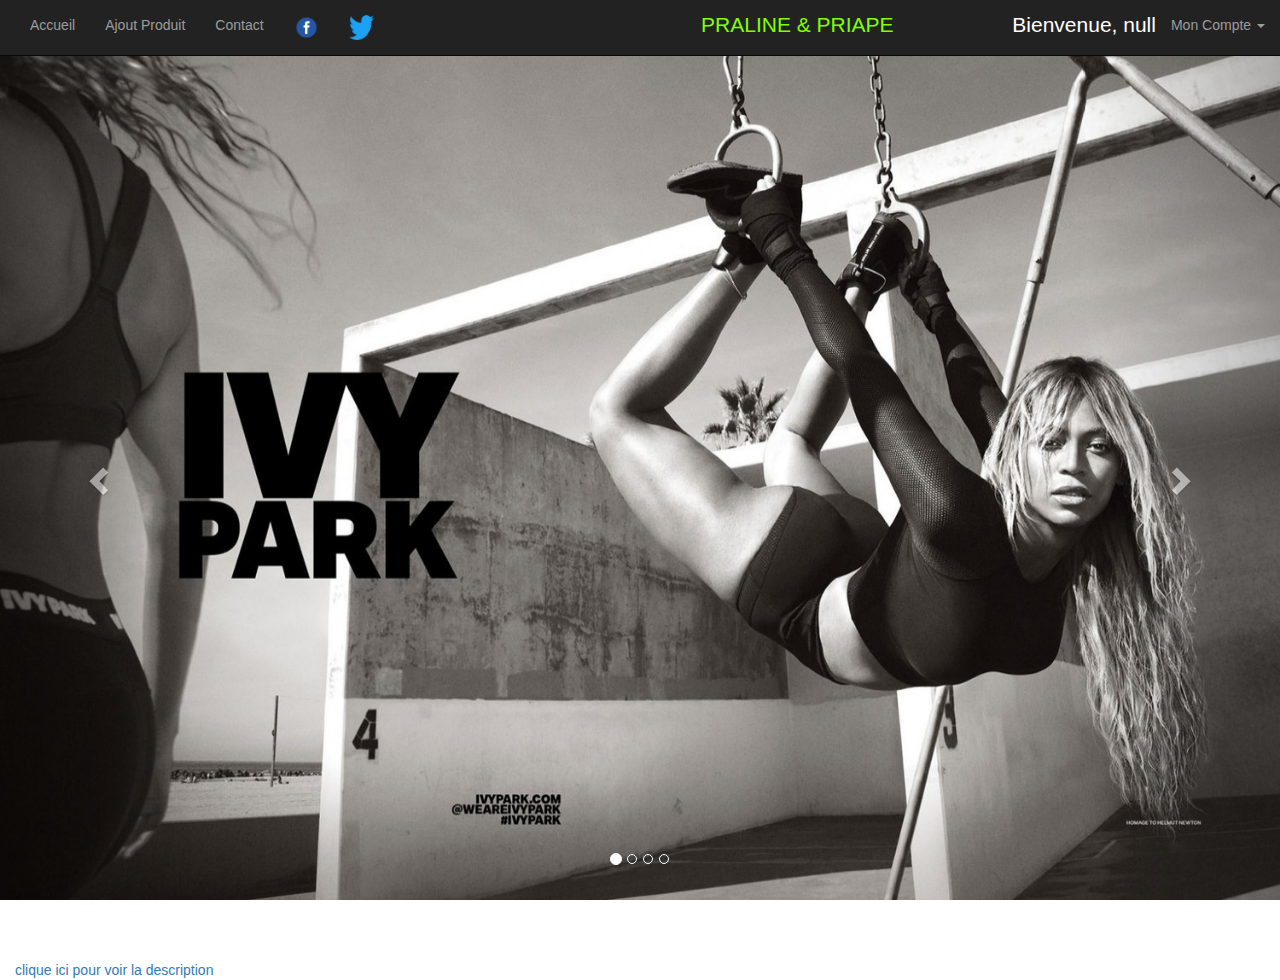
==== server/src/main/webapp/index.html @ c977a199 "chemin photo nouveau produit" ====
<html lang="fr">


<head>
	<title>Praline Priape</title>
	<meta charset="utf-8">
	<meta name="viewport" content="width=device-width, initial-scale=1">
	<link rel="stylesheet" href="https://maxcdn.bootstrapcdn.com/bootstrap/3.3.7/css/bootstrap.min.css">
	<script src="https://ajax.googleapis.com/ajax/libs/jquery/3.1.1/jquery.min.js"></script>
	<script src="https://maxcdn.bootstrapcdn.com/bootstrap/3.3.7/js/bootstrap.min.js"></script>
	<script src="all.js"></script>
	<link rel="stylesheet" href="styles/styles.css">
</head>

<body>
	<!-- Barre de Navigation -->
	<nav class="navbar navbar-inverse navbar-fixed-top">
		<div class="container-fluid">
			<ul class="nav navbar-nav pull-left">
				<li><a id="accueilBtn" href="#">Accueil</a></li>
				<li><a id="lien1Btn" href="#">Ajout Produit</a></li>
				<li><a id="lien2Btn" href="#">Contact</a></li>
                <li><a href="https://fr-fr.facebook.com/" target="_blank"><img class="logo" src="img/logo-facebook.png"></a></li>
				<li><a href="https://twitter.com/?lang=fr" target="_blank"><img class="logo" src="img/Twitter_Bird.png"></a></li>
			</ul>
            
            <div id="titre" class="navbar-header"><p>PRALINE & PRIAPE</p></div>
			<!--<form class="navbar-form navbar">
				<div class="form-group">
					<input type="text" class="form-control" placeholder="Recherche"> </div>
				<button type="submit" class="btn btn-default">Rechercher</button>
			</form>-->
			<ul class="nav navbar-nav navbar-right">
				<!-- Message Bienvenue-->
				<li id="navRight"></li>
				<!-- Bouton s'inscire-->
				<li><a id="signupBtn" href="inscription.html"><span class="glyphicon glyphicon-user"></span> S'inscrire</a></li>
				<!-- Bouton se connecter -->
				<li><a id="signinBtn" href="connection.html"><span class="glyphicon glyphicon-log-in"></span> Se Connecter</a></li>
				<!-- Bouton mon compte-->
				<li id="monCompteBtn" role="presentation" class="dropdown"> <a class="dropdown-toggle" data-toggle="dropdown" href="#" role="button" aria-haspopup="true" aria-expanded="false">
                    Mon Compte <span class="caret"></span>
                    </a>
					<ul class="dropdown-menu"> 
						<li><a href="#"> Informations</a></li>
						<li><a id="panierBtn" href="#"> Panier</a></li>
						<li><a id="whishlistBtn" href="#"> WhishList</a></li>
						<li><a href="#"> Paramètres</a></li>
						<li><a id="deconnection" href="#"> Déconnexion</a></li>
					</ul>
				</li>
			</ul>
		</div>
	</nav>
	<!-- Carrousel de photos -->
	<div id="carousel" class="carousel slide" data-ride="carousel"style="margin-top:50px">
		<!-- Bulles -->
		<ol class="carousel-indicators">
			<li data-target="#my_carousel" data-slide-to="0" class="active"></li>
			<li data-target="#my_carousel" data-slide-to="1"></li>
			<li data-target="#my_carousel" data-slide-to="2"></li>
			<li data-target="#my_carousel" data-slide-to="3"></li>
		</ol>
		<!-- Slides -->
		<div class="carousel-inner">
			<!-- Page 1 -->
			<div class="item active">
				<div class="carousel-page"> <img src="img/IvyPark.jpg" class="img-responsive" style="margin:0px auto;" /> </div>
			</div>
			<!-- Page 2 -->
			<div class="item">
				<div class="carousel-page"><img src="img/les-plus-belles-campagnes-de-automne-hiver.jpg" class="img-responsive img-rounded" style="margin:0px auto;" /></div>
			</div>
			<!-- Page 3 -->
			<div class="item">
				<div class="carousel-page"> <img src="img/montre-homme-omega.jpg" class="img-responsive img-rounded" style="margin:0px auto;max-height:100%;" /> </div>
				<!--<div class="carousel-caption">Page 3 de présentation</div>-->
			</div>
            <!-- Page 4 -->
			<div class="item">
				<div class="carousel-page"><img src="img/rihanna-icone-mode.jpg" class="img-responsive img-rounded" style="margin:0px auto;" /></div>
			</div>
		</div>
		<!-- Contrôles -->
		<a class="left carousel-control" href="#carousel" data-slide="prev"> <span class="glyphicon glyphicon-chevron-left"></span> </a>
		<a class="right carousel-control" href="#carousel" data-slide="next"> <span class="glyphicon glyphicon-chevron-right"></span> </a>
	</div>
	<!-- Conteneur de photos, page d'accueil-->
	<div id="mainContainer" class="container-fluid" style="margin-top:60px">
    <a href="description.html">clique ici pour voir la description</a>
    </div>
	

	
    <!-- Panier-->
    <div id="panierContainer" class="container" style="margin-top:60px">
        <div class="row">
            <h1 class="descripTitle">Panier</h1>
            <div class="col-md-6">
                <p class="retourBtn">
                    <a href="#" class="btn btn-default" role="button">Retour</a>
                </p>
                <p class="commanderBtn">
                    <a href="#" class="btn btn-primary" role="button">Commander</a>
                </p>
            </div>
        </div>
        <div class="row">
            <div class="col-md-8">
                <div class="list-group">
                    <a href="#" class="list-group-item">
                        <img src="img/tshirt.jpg" class="img-thumbnail" width="100" height="100">
                        <div class="thumbnail">
                            <p>Nom du produit - Type - Prix</p>
                        </div>
                    </a>
                    <a href="#" class="list-group-item">
                        <img src="img/tshirt.jpg" class="img-thumbnail" width="100" height="100">
                        <div class="thumbnail">
                            <p>Nom du produit - Type - Prix</p>
                        </div>
                    </a>
                    <a href="#" class="list-group-item">
                        <img src="img/tshirt.jpg" class="img-thumbnail" width="100" height="100">
                        <div class="thumbnail">
                            <p>Nom du produit - Type - Prix</p>
                        </div>
                    </a>
                    <a href="#" class="list-group-item">
                        <img src="img/tshirt.jpg" class="img-thumbnail" width="100" height="100">
                        <div class="thumbnail">
                            <p>Nom du produit - Type - Prix</p>
                        </div>
                    </a>
                    <a href="#" class="list-group-item">
                        <img src="img/tshirt.jpg" class="img-thumbnail" width="100" height="100">
                        <div class="thumbnail">
                            <p>Nom du produit - Type - Prix</p>
                        </div>
                    </a>
                    <a href="#" class="list-group-item">
                        <img src="img/tshirt.jpg" class="img-thumbnail" width="100" height="100">
                        <div class="thumbnail">
                            <p>Nom du produit - Type - Prix</p>
                        </div>
                    </a>
                    <a href="#" class="list-group-item">
                        <img src="img/tshirt.jpg" class="img-thumbnail" width="100" height="100">
                        <div class="thumbnail">
                            <p>Nom du produit - Type - Prix</p>
                        </div>
                    </a>
                    <a href="#" class="list-group-item">
                        <img src="img/tshirt.jpg" class="img-thumbnail" width="100" height="100">
                        <div class="thumbnail">
                            <p>Nom du produit - Type - Prix</p>
                        </div>
                    </a>
                    <a href="#" class="list-group-item">
                        <img src="img/tshirt.jpg" class="img-thumbnail" width="100" height="100">
                        <div class="thumbnail">
                            <p>Nom du produit - Type - Prix</p>
                        </div>
                    </a>
                    <a href="#" class="list-group-item">
                        <img src="img/tshirt.jpg" class="img-thumbnail" width="100" height="100">
                        <div class="thumbnail">
                            <p>Nom du produit - Type - Prix</p>
                        </div>
                    </a>
                </div>
            </div>
        </div>
        <div class="row">
            <div class="col-md-6">
                <p class="retourBtn">
                    <a href="#" class="btn btn-default" role="button">Retour</a>
                </p>
                <p class="commanderBtn">
                    <a href="#" class="btn btn-primary" role="button">Commander</a>
                </p>
            </div>
        </div>
    </div>
    <!-- WhishList-->
    <div id="whishlistContainer" class="container" style="margin-top:60px">
        <div class="row">
            <h1 class="descripTitle">WhishList</h1>
            <div class="col-md-6">
                <p class="retourBtn">
                    <a href="#" class="btn btn-default" role="button">Retour</a>
                </p>
                <p class="commanderBtn">
                    <a href="#" class="btn btn-primary" role="button">Ajouter au Panier</a>
                </p>
            </div>
        </div>
        <div class="row">
            <div class="col-md-8">
                <div class="list-group">
                    <a href="#" class="list-group-item">
                        <img src="img/tshirt.jpg" class="img-thumbnail" width="100" height="100">
                        <div class="thumbnail">
                            <p>Nom du produit - Type - Prix</p>
                        </div>
                    </a>
                    <a href="#" class="list-group-item">
                        <img src="img/tshirt.jpg" class="img-thumbnail" width="100" height="100">
                        <div class="thumbnail">
                            <p>Nom du produit - Type - Prix</p>
                        </div>
                    </a>
                    <a href="#" class="list-group-item">
                        <img src="img/tshirt.jpg" class="img-thumbnail" width="100" height="100">
                        <div class="thumbnail">
                            <p>Nom du produit - Type - Prix</p>
                        </div>
                    </a>
                    <a href="#" class="list-group-item">
                        <img src="img/tshirt.jpg" class="img-thumbnail" width="100" height="100">
                        <div class="thumbnail">
                            <p>Nom du produit - Type - Prix</p>
                        </div>
                    </a>
                    <a href="#" class="list-group-item">
                        <img src="img/tshirt.jpg" class="img-thumbnail" width="100" height="100">
                        <div class="thumbnail">
                            <p>Nom du produit - Type - Prix</p>
                        </div>
                    </a>
                    <a href="#" class="list-group-item">
                        <img src="img/tshirt.jpg" class="img-thumbnail" width="100" height="100">
                        <div class="thumbnail">
                            <p>Nom du produit - Type - Prix</p>
                        </div>
                    </a>
                    <a href="#" class="list-group-item">
                        <img src="img/tshirt.jpg" class="img-thumbnail" width="100" height="100">
                        <div class="thumbnail">
                            <p>Nom du produit - Type - Prix</p>
                        </div>
                    </a>
                    <a href="#" class="list-group-item">
                        <img src="img/tshirt.jpg" class="img-thumbnail" width="100" height="100">
                        <div class="thumbnail">
                            <p>Nom du produit - Type - Prix</p>
                        </div>
                    </a>
                    <a href="#" class="list-group-item">
                        <img src="img/tshirt.jpg" class="img-thumbnail" width="100" height="100">
                        <div class="thumbnail">
                            <p>Nom du produit - Type - Prix</p>
                        </div>
                    </a>
                    <a href="#" class="list-group-item">
                        <img src="img/tshirt.jpg" class="img-thumbnail" width="100" height="100">
                        <div class="thumbnail">
                            <p>Nom du produit - Type - Prix</p>
                        </div>
                    </a>
                </div>
            </div>
        </div>
        <div class="row">
            <div class="col-md-6">
                <p class="retourBtn">
                    <a href="#" class="btn btn-default" role="button">Retour</a>
                </p>
                <p class="commanderBtn">
                    <a href="#" class="btn btn-primary" role="button">Ajouter au panier</a>
                </p>
            </div>
        </div>
    </div>
    <!-- Formulaire d'ajout de produits -->
    <div id="addProductContainer" class="container" style="margin-top:60px">
        <div class="row">
            <div class="col-md-6">
                <div class="form-group">
                    <h1>Ajouter un produit</h1>
                    <!-- Formulaire -->
                    <input type="text" name="nameproduct" id="nameproduct" placeholder="Nom de l'objet" class="form-control" />
                    <input type="text" name="quantity" id="quantity" placeholder="Quantité" class="form-control" />
                    <input type="text" name="description" id="description" placeholder="Decription" class="form-control" />
                    <input type="text" name="baseprice" id="baseprice" placeholder="Prix" class="form-control" />
                    <input type="text" name="promotionalamount" id="promotionalamount" placeholder="Promotion" class="form-control" />
                    <input type="text" name ="imagePath" id="imagePath" placeholder="Absolute Path image" class="form-control" /> 
                    <div class="btn-group" role="group">
                        <button type="button" id="post-product-bdd" class="btn btn-primary">Enregistrer</button>
                    </div>
                </div>
            </div>
        </div>
    </div>
    <!-- Formulaire de connection -->
	<div id="connectionContainer" class="container" style="margin-top:60px">
		<div class="row">
			<div class="col-md-6">
				<h1>S'identifier</h1>
				<p id="erreurSaisie"></p>
				<input type="text" name="userlogin" id="userlogin" placeholder="Login" class="form-control" />
				<input type="password" name="user" id="passwdlogin" placeholder="Password" class="form-control" />
				<div class="btn-group" role="group">
					<button type="button" id="connection" class="btn btn-primary">Se connecter</button>
				</div>
			</div>
		</div>
	</div>
    <!-- Formulaire de contact -->
    <div id="contactContainer" class="container" style="margin-top: 60px">
		<div class="row">
			<div class="col-md-6">
				<div class="form-group">
					<h1>Contact</h1>
					<!-- Formulaire -->
					<input type="text" name="userdb" id="userdb" placeholder="Nom"
						class="form-control" /> <input type="email" name="email"
						id="emaildb" placeholder="Email" class="form-control" />
					<textarea class="form-control" placeholder="Message" rows="5"
						id="comment"></textarea>
				</div>
				<div class="btn-group" role="group">
					<button type="button" id="post-bdd" class="btn btn-primary">Envoyer</button>
				</div>
			</div>
		</div>
	</div>
    <!-- Description du produit -->
	<div id="descriptionContainer" class="container" style="margin-top:60px">
        <div class="row">
            <h1 class="descripTitle">Description du produit</h1>
        </div>
		<div class="row">
			<div class="col-md-6">
                <div class="thumbnail">
					<img src="img/produits/bijou1.JPG" alt="...">
					<div class="caption">
						<h3>Thumbnail label</h3>
					</div>
				</div>
            </div>
            <div class="col-md-6">
                <div class="thumbnail">
                    <p>
                        <a href="#" class="btn btn-primary" role="button">Ajouter au panier</a> 
                        <a href="#" class="btn btn-default" role="button">Souhaiter</a>
                    </p>
                    <h1 class="caractTitle">Caractéristiques</h1>
                    <ul>
                        <li class="caract"><strong>Nom du produit : </strong>123 Soleil</li>
                        <li class="caract"><strong>Nom du produit : </strong>123 Soleil</li>
                        <li class="caract"><strong>Nom du produit : </strong>123 Soleil</li>
                        <li class="caract"><strong>Nom du produit : </strong>123 Soleil</li>
                        <li class="caract"  ><strong>Nom du produit : </strong>123 Soleil</li>
                    </ul>
                </div>
            </div>
            <div class="col-md-6">
                    <p class="retourBtn">
                        <a href="#" class="btn btn-default" role="button">Retour</a>
                    </p>
            </div>
		</div>
	</div>
    <!-- Formulaire d'inscription -->
	<div id="inscriptionContainer" class="container" style="margin-top:60px">
		<div class="row">
			<div class="col-md-6">
				<div class="form-group">
					<h1>S'inscrire</h1>
					<!-- Formulaire -->
					<input type="text" name="userdb" id="userdb" placeholder="Nom" class="form-control" />
					<input type="text" name="user" id="aliasdb" placeholder="Login" class="form-control" />
					<input type="text" name="email" id="emaildb" placeholder="Email" class="form-control" />
					<input type="password" name="user" id="passwddb" placeholder="Mot de passe" class="form-control" /> </div>
				<div class="btn-group" role="group">
					<button type="button" id="post-bdd" class="btn btn-primary">Enregistrer</button>
				</div>
			</div>
		</div>
	</div>
	<!-- Script -->
	<script type="text/javascript">
		window.onload = loadPage();
        
        //initialisation du panier
        var panier = [];
        sessionStorage.setItem("panier", panier);
		$("#accueilBtn").click(function () {
			loadPage()
		});
		$("#post-bdd").click(function () {
			postUserBdd($('#userdb').val(), $('#aliasdb').val(), $('#emaildb').val(), $('#passwddb').val());
            loadPage();
		});
		$("#post-product-bdd").click(function () {
			postProductBdd($('#nameproduct').val(), $('#quantity').val(), $('#description').val(), $('#baseprice').val(), $('#promotionalamount').val(), $("#imagePath").val());
            loadPage();
		});
		$("#connection").click(function () {
			getSecure("v1/secure/who");
		});
		$("#deconnection").click(function () {
			deconnection();
		})    
        $("#panierBtn").click(function () {
			panierShow();
		});
        $("#lien1Btn").click(function () {
			ajoutProduct();
		});
        $("#whishlistBtn").click(function () {
			whishlistShow();
		});
		tailleCarousel();
	</script>
</body>

</html>
---- server/src/main/webapp/styles/styles.css ----
.col-sm-6>.thumbnail:hover {
    box-shadow: 0 4px 8px 0 rgba(0, 0, 0, 0.5), 0 6px 20px 0 rgba(0, 0, 0, 0.2);
    text-decoration: none;
}

.mainContainer .thumbnail a {
    text-align: center;
    text-decoration: none;
}

#navRight {
    color: white !important;
    font-size: 150% !important;
    margin-top: 10px !important;
}

#connection {
    margin-top: 10px !important;
}

#titre{
    margin-left: 25%;
}

.form-control{
    margin-bottom: 10px !important;
}

#titre>p{
    color: chartreuse !important;
    margin-top: 10;
    font-size: 150%;
    font-family: 'Arial' !important;
}
.descripTitle{
    margin-bottom: 50px !important;
}

.col-md-6>.thumbnail>p{
    float: right;
    margin-top: 25px;
}

.caractTitle{
    margin-left: 25px;   
    margin-bottom: 25px;   
}
.caract{
    margin-bottom: 10px;
}

.retourBtn, .commanderBtn{
    margin-left: 10px;
    float: right;
}

.retourBtn>a{
    background-color: #8FCF3C;
}


#panierContainer .thumbnail{
    display: inline-block !important;   
    border: 0px !important;
}
#whishlistContainer .thumbnail{
    display: inline-block !important;
    border: 0px !important;
}
.list-group-item{
    border-radius: 5px 5px 5px 5px !important;
    margin-top: 5px !important;
}
.list-group-item, .list-group-item>.thumbnail{
    background-color: white !important;
}

.list-group-item:hover{
    border: 1px black solid;
}

.logo{
    width: 25px !important;
    height: 25px !important;
}
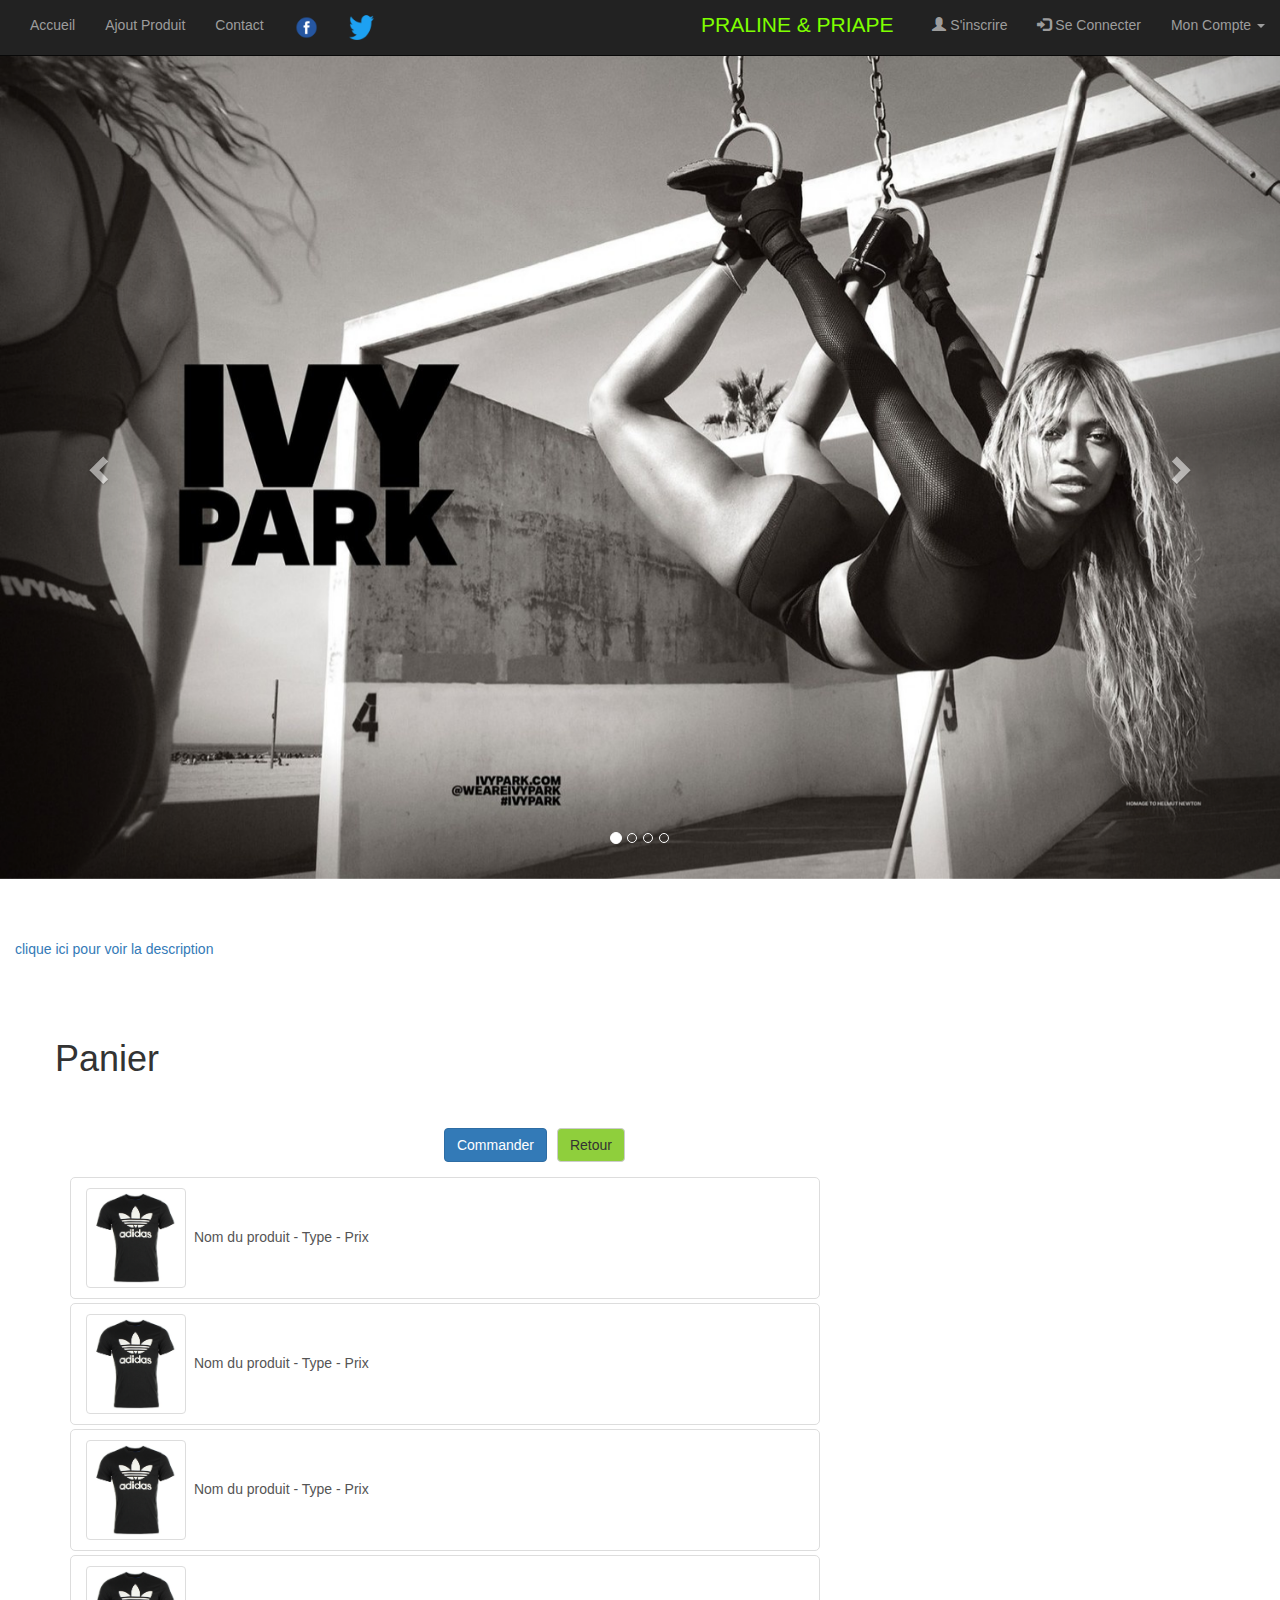
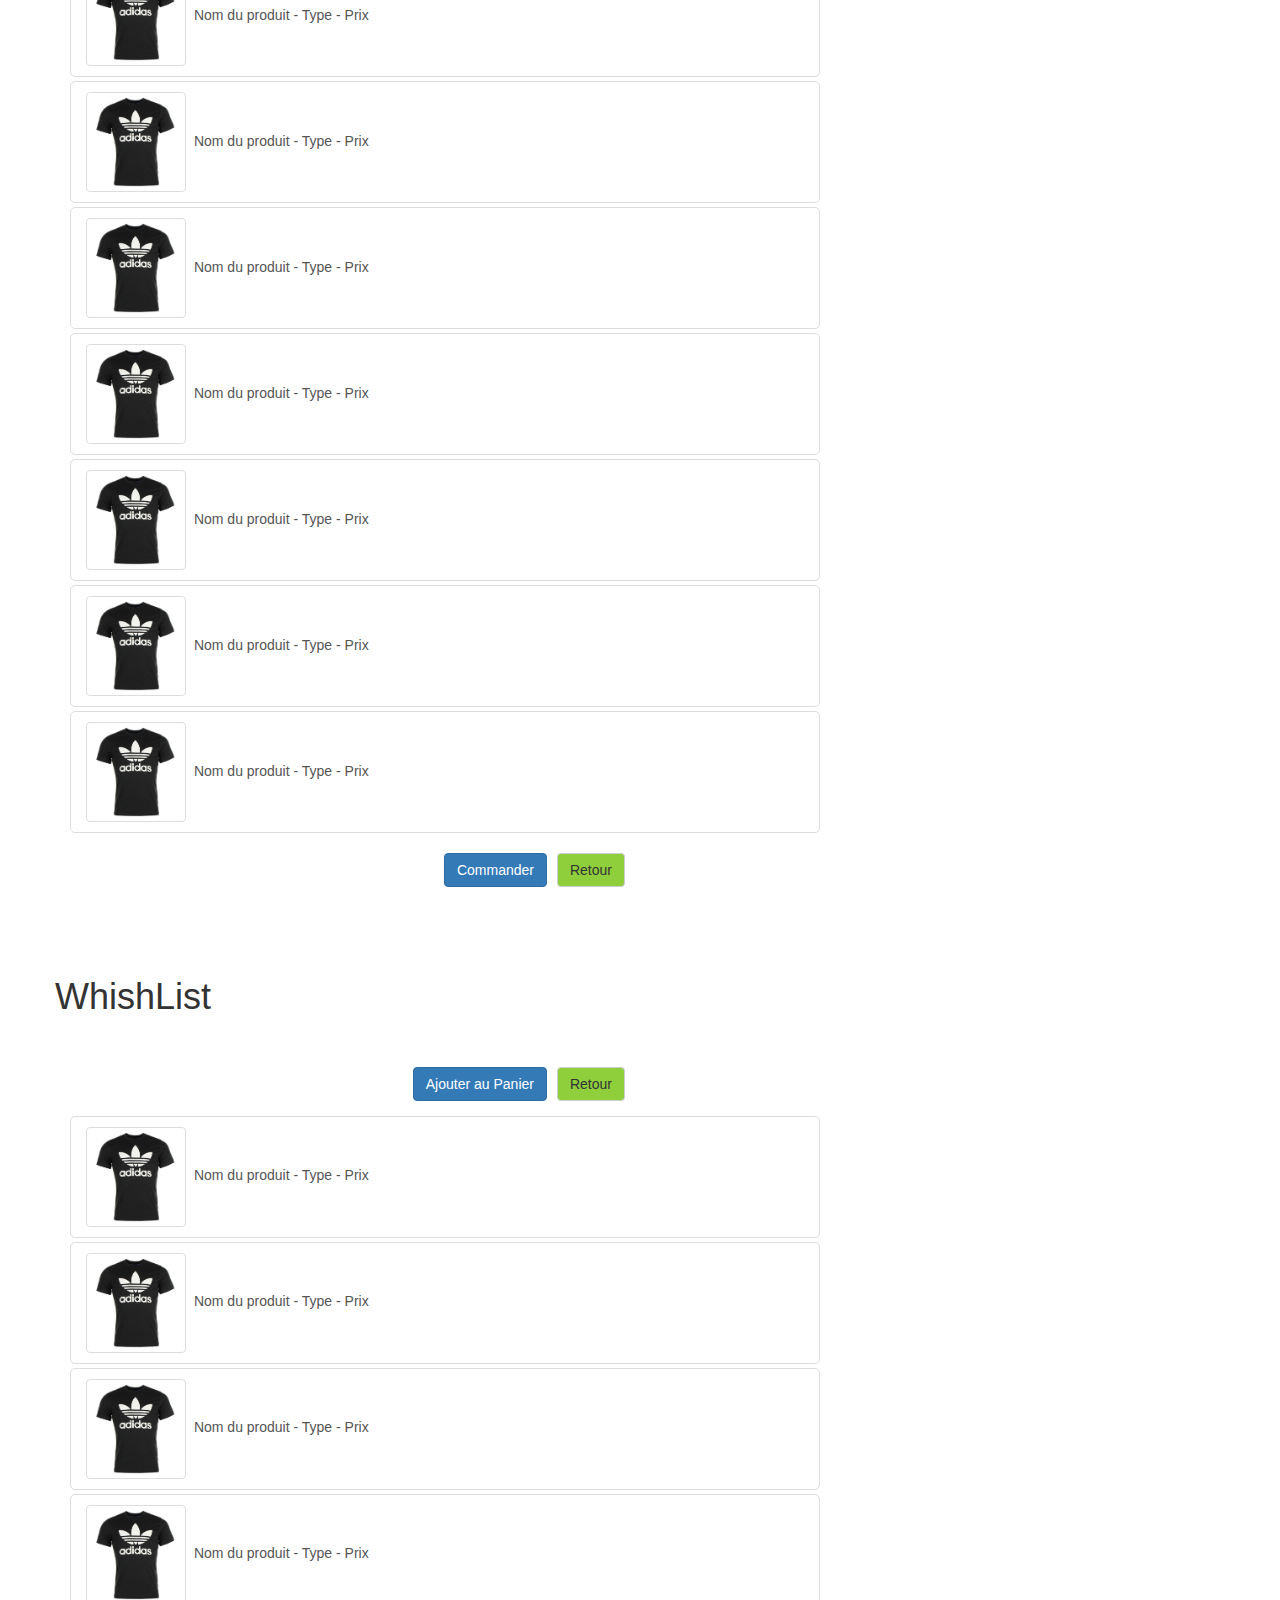
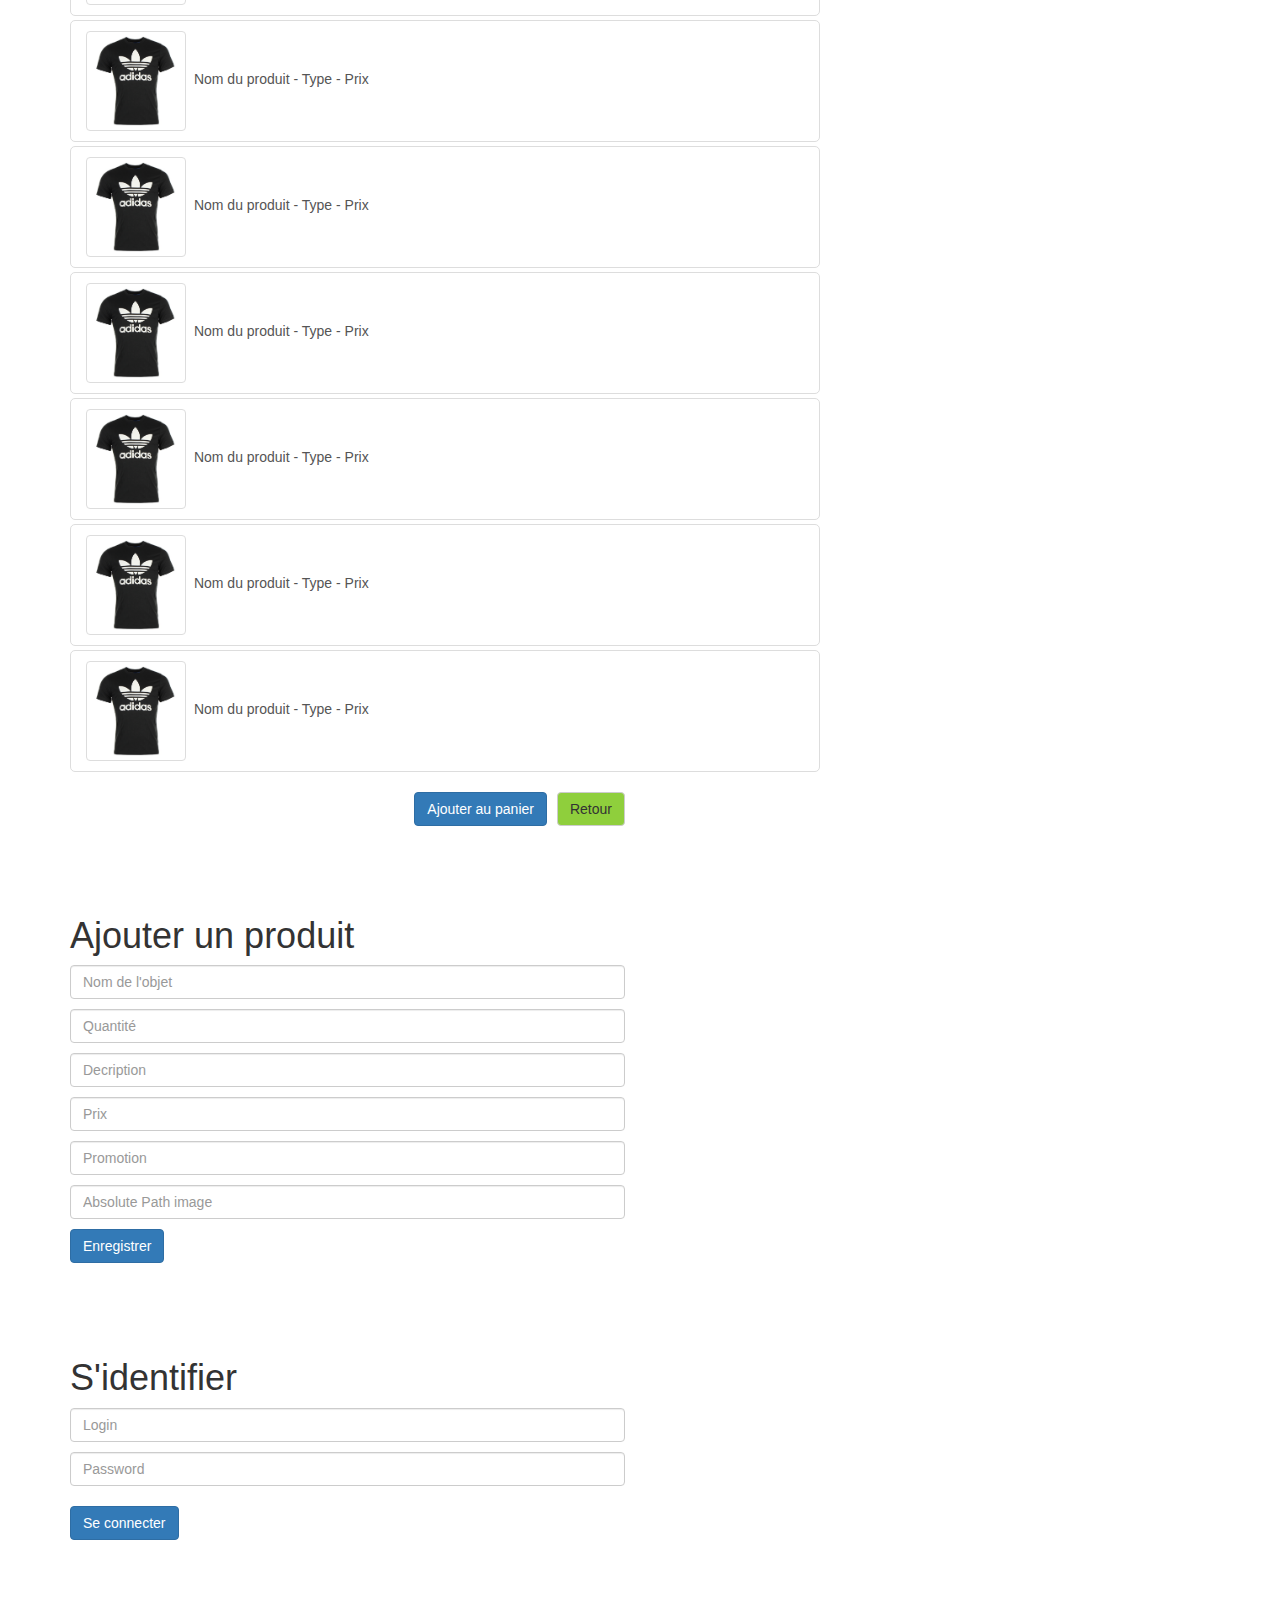
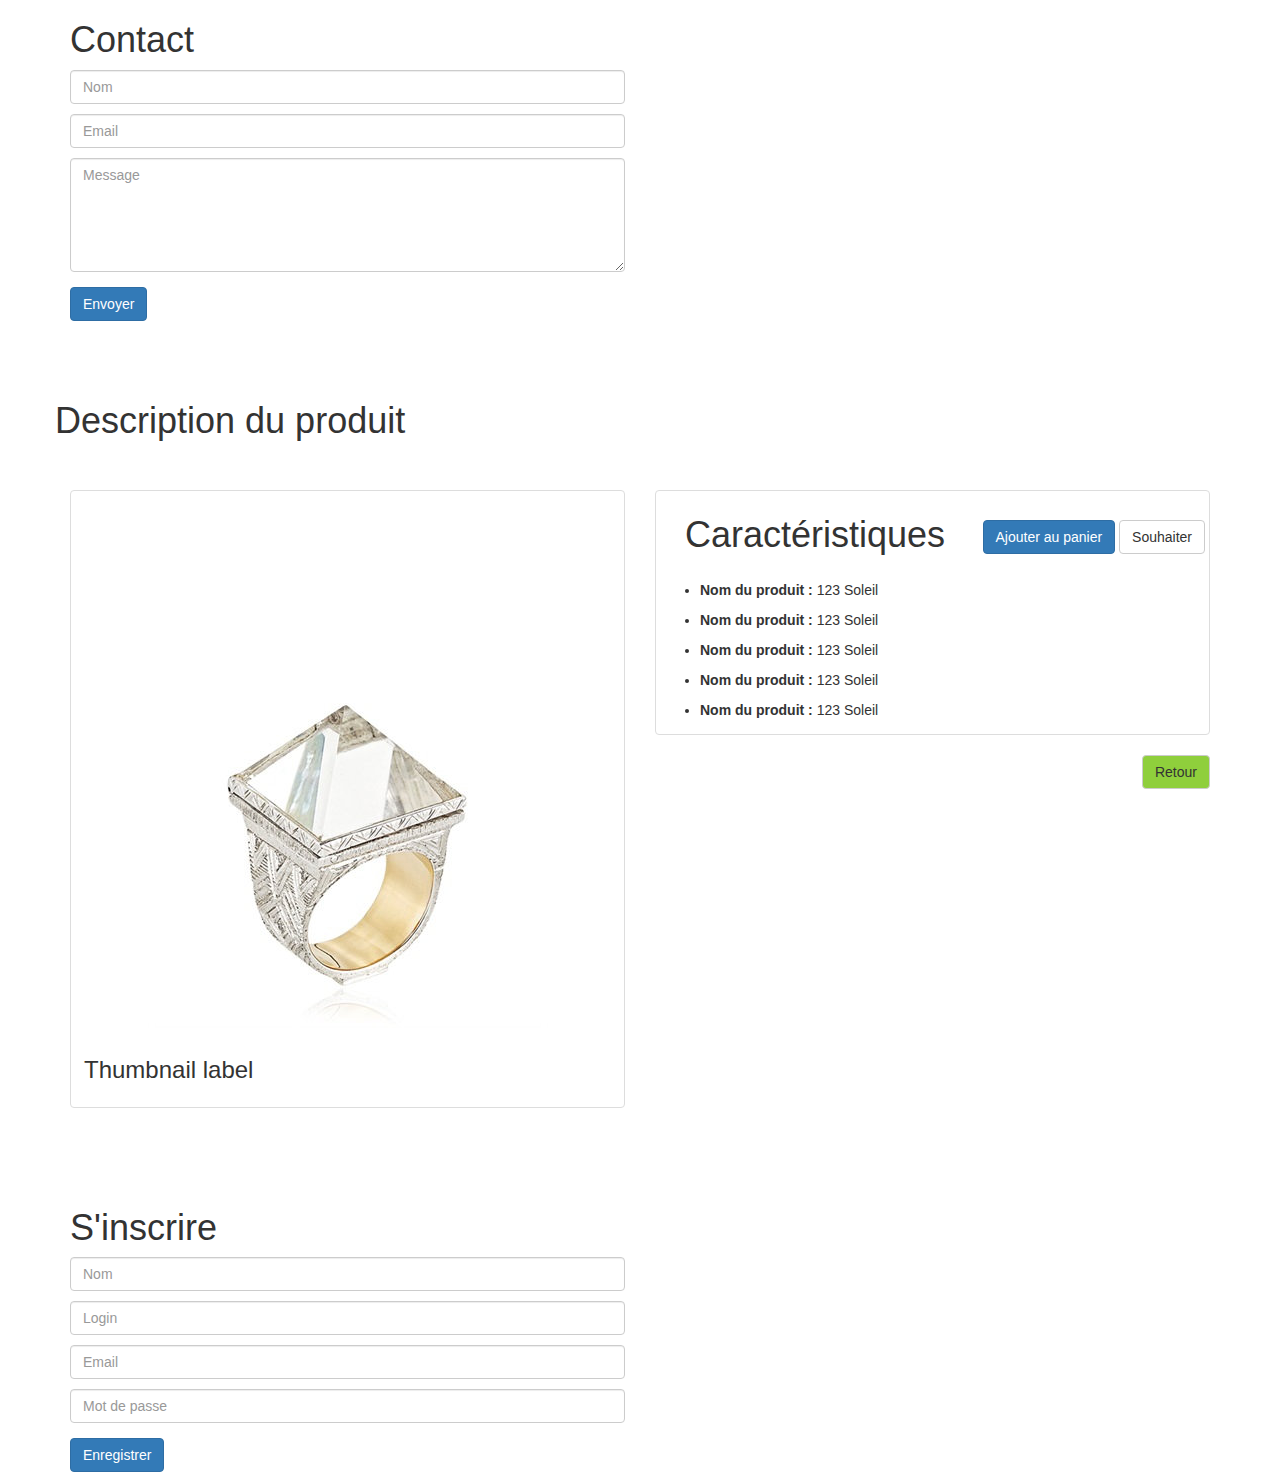
==== commit 2d89e158: "Test list users" ====
--- a/server/src/main/webapp/index.html
+++ b/server/src/main/webapp/index.html
@@ -412,6 +412,12 @@
         $("#whishlistBtn").click(function () {
 			whishlistShow();
 		});
+        $("#lienUsers").click(function () {
+			userListShow();
+		});
+        $("#lienProducts").click(function () {
+			productListShow();
+		});
 		tailleCarousel();
 	</script>
 </body>
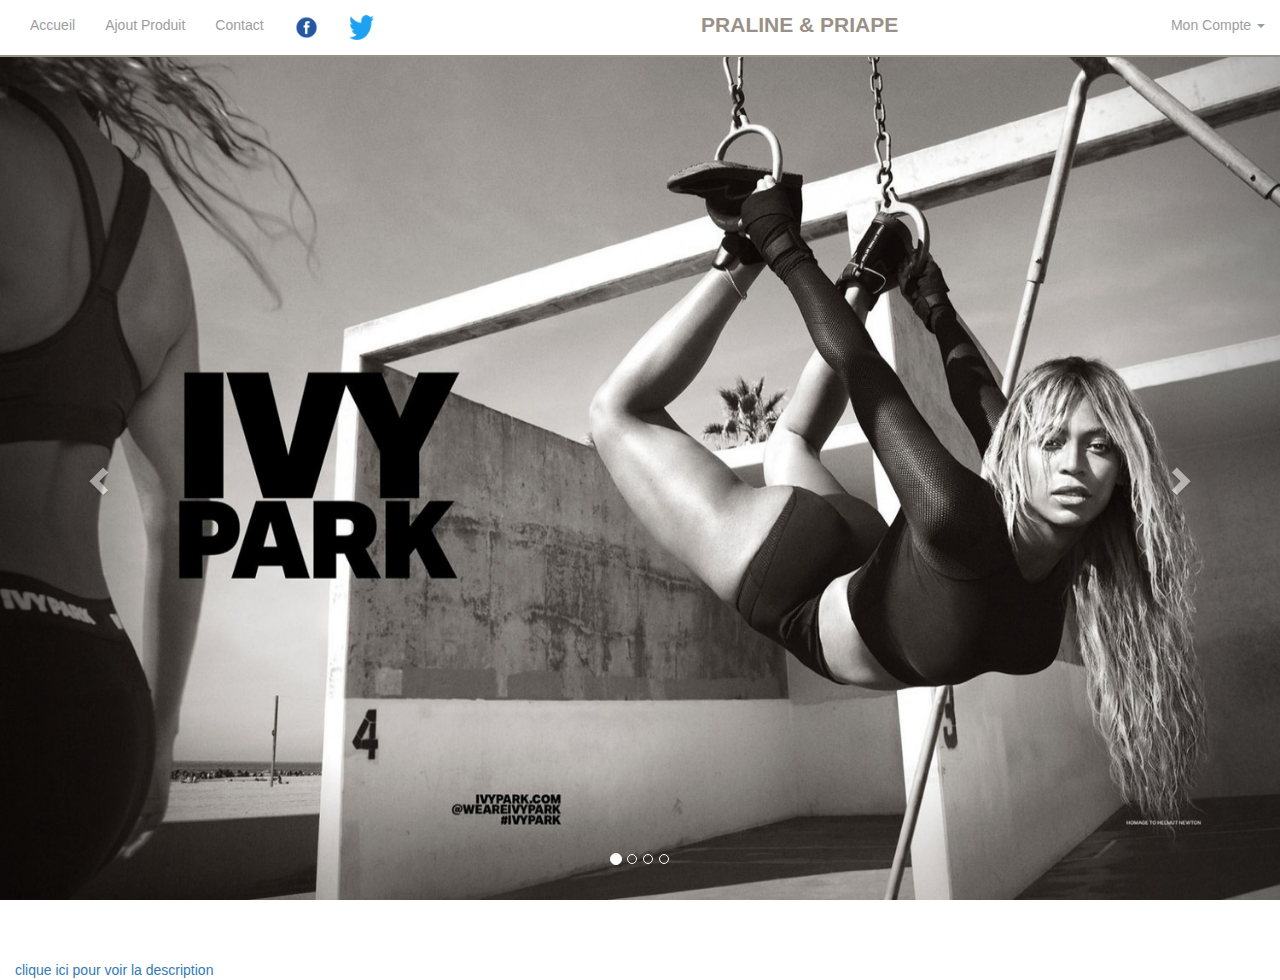
==== commit e317345b: "mise en page" ====
--- a/server/src/main/webapp/index.html
+++ b/server/src/main/webapp/index.html
@@ -10,6 +10,8 @@
 	<script src="https://maxcdn.bootstrapcdn.com/bootstrap/3.3.7/js/bootstrap.min.js"></script>
 	<script src="all.js"></script>
 	<link rel="stylesheet" href="styles/styles.css">
+    
+    <link rel="icon" type="image/png" href="img/favicon.PNG" />
 </head>
 
 <body>
@@ -24,7 +26,7 @@
 				<li><a href="https://twitter.com/?lang=fr" target="_blank"><img class="logo" src="img/Twitter_Bird.png"></a></li>
 			</ul>
             
-            <div id="titre" class="navbar-header"><p>PRALINE & PRIAPE</p></div>
+            <div id="titre" class="navbar-header"><p><strong>PRALINE & PRIAPE</strong></p></div>
 			<!--<form class="navbar-form navbar">
 				<div class="form-group">
 					<input type="text" class="form-control" placeholder="Recherche"> </div>
@@ -34,9 +36,9 @@
 				<!-- Message Bienvenue-->
 				<li id="navRight"></li>
 				<!-- Bouton s'inscire-->
-				<li><a id="signupBtn" href="inscription.html"><span class="glyphicon glyphicon-user"></span> S'inscrire</a></li>
+				<li><a id="signupBtn" href="#"><span class="glyphicon glyphicon-user"></span> S'inscrire</a></li>
 				<!-- Bouton se connecter -->
-				<li><a id="signinBtn" href="connection.html"><span class="glyphicon glyphicon-log-in"></span> Se Connecter</a></li>
+				<li><a id="signinBtn" href="#"><span class="glyphicon glyphicon-log-in"></span> Se Connecter</a></li>
 				<!-- Bouton mon compte-->
 				<li id="monCompteBtn" role="presentation" class="dropdown"> <a class="dropdown-toggle" data-toggle="dropdown" href="#" role="button" aria-haspopup="true" aria-expanded="false">
                     Mon Compte <span class="caret"></span>
@@ -409,15 +411,21 @@
         $("#lien1Btn").click(function () {
 			ajoutProduct();
 		});
+        $("#lien2Btn").click(function(){
+           contactShow(); 
+        });
+        $("#signupBtn").click(function(){
+           signUp(); 
+        });
+        $("#signinBtn").click(function(){
+           signIn(); 
+        });
         $("#whishlistBtn").click(function () {
 			whishlistShow();
 		});
-        $("#lienUsers").click(function () {
-			userListShow();
-		});
-        $("#lienProducts").click(function () {
-			productListShow();
-		});
+        $(".linkProduct").click(function(){
+           description();            
+        });
 		tailleCarousel();
 	</script>
 </body>
--- a/server/src/main/webapp/styles/styles.css
+++ b/server/src/main/webapp/styles/styles.css
@@ -13,7 +13,14 @@
     font-size: 150% !important;
     margin-top: 10px !important;
 }
+.navbar{
+    background-color: white !important;
+     border-bottom: 2px solid #999087 !important; 
+}
 
+.navbar a:hover{
+    color: black !important;
+}
 #connection {
     margin-top: 10px !important;
 }
@@ -27,7 +34,7 @@
 }
 
 #titre>p{
-    color: chartreuse !important;
+    color: #999087 !important;
     margin-top: 10;
     font-size: 150%;
     font-family: 'Arial' !important;
@@ -54,11 +61,6 @@
     float: right;
 }
 
-.retourBtn>a{
-    background-color: #8FCF3C;
-}
-
-
 #panierContainer .thumbnail{
     display: inline-block !important;   
     border: 0px !important;
@@ -66,6 +68,10 @@
 #whishlistContainer .thumbnail{
     display: inline-block !important;
     border: 0px !important;
+}
+
+#mainContainer .thumbnail{
+    border: 2px solid #999087 !important;
 }
 .list-group-item{
     border-radius: 5px 5px 5px 5px !important;
@@ -82,4 +88,18 @@
 .logo{
     width: 25px !important;
     height: 25px !important;
+}
+
+.logo2{
+    width: 35px !important;
+    height: 35px !important;
+    background-color: white !important;
+}  
+
+.btn{
+    background-color: white;
+}
+
+.btn:hover{
+    background-color: rgba(153, 144, 135, 0.4);
 }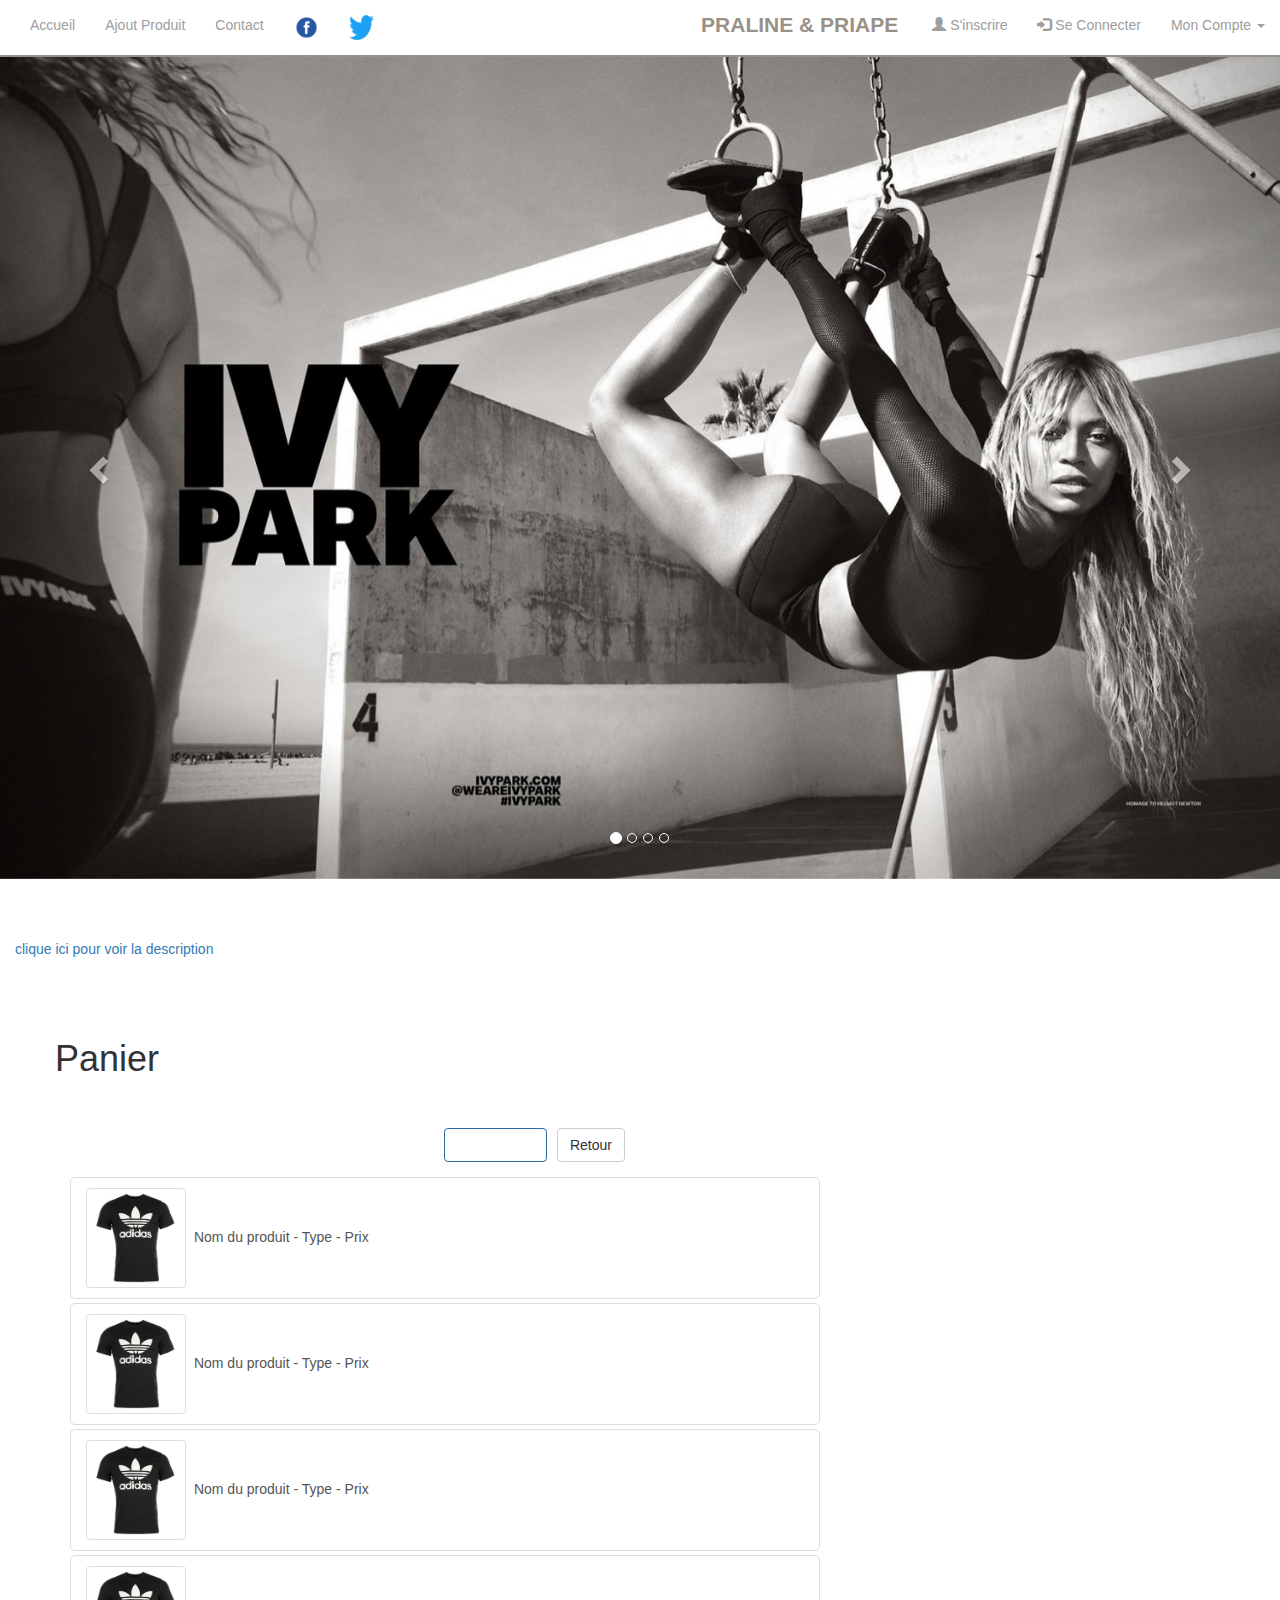
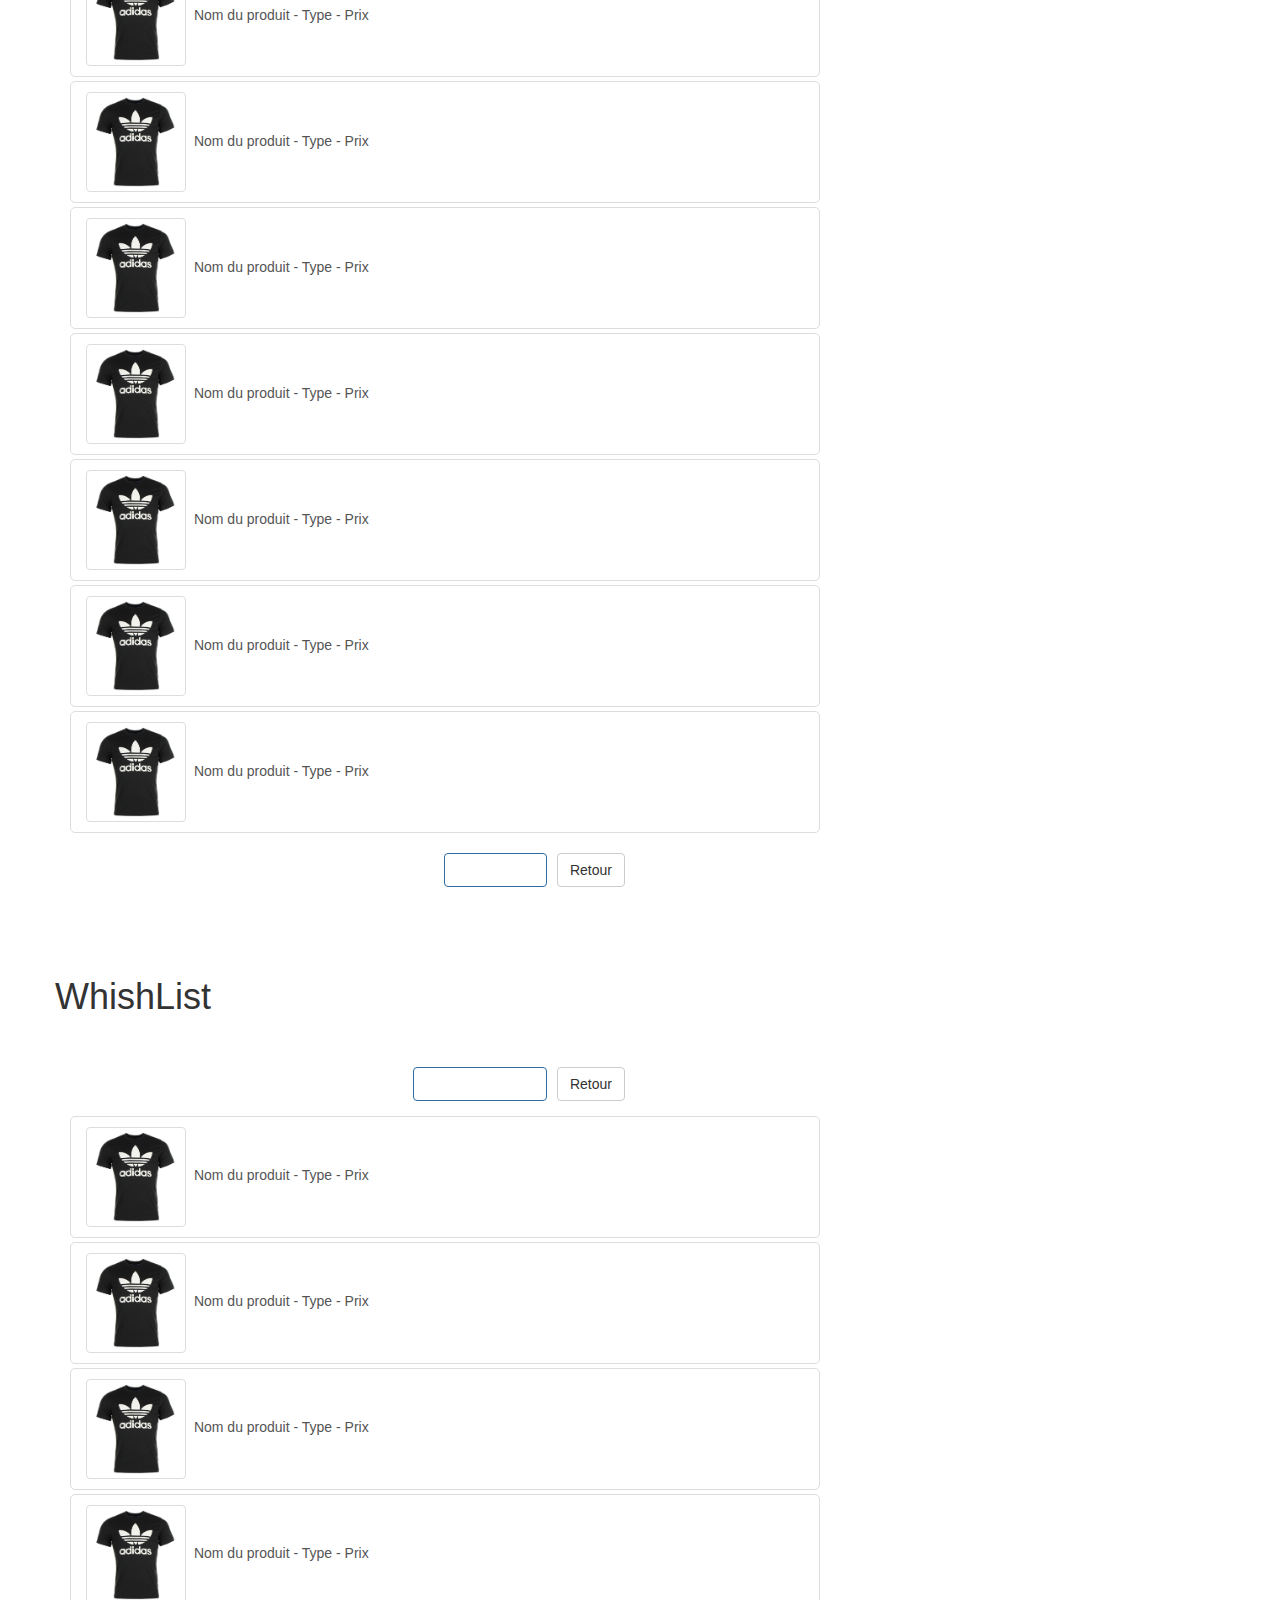
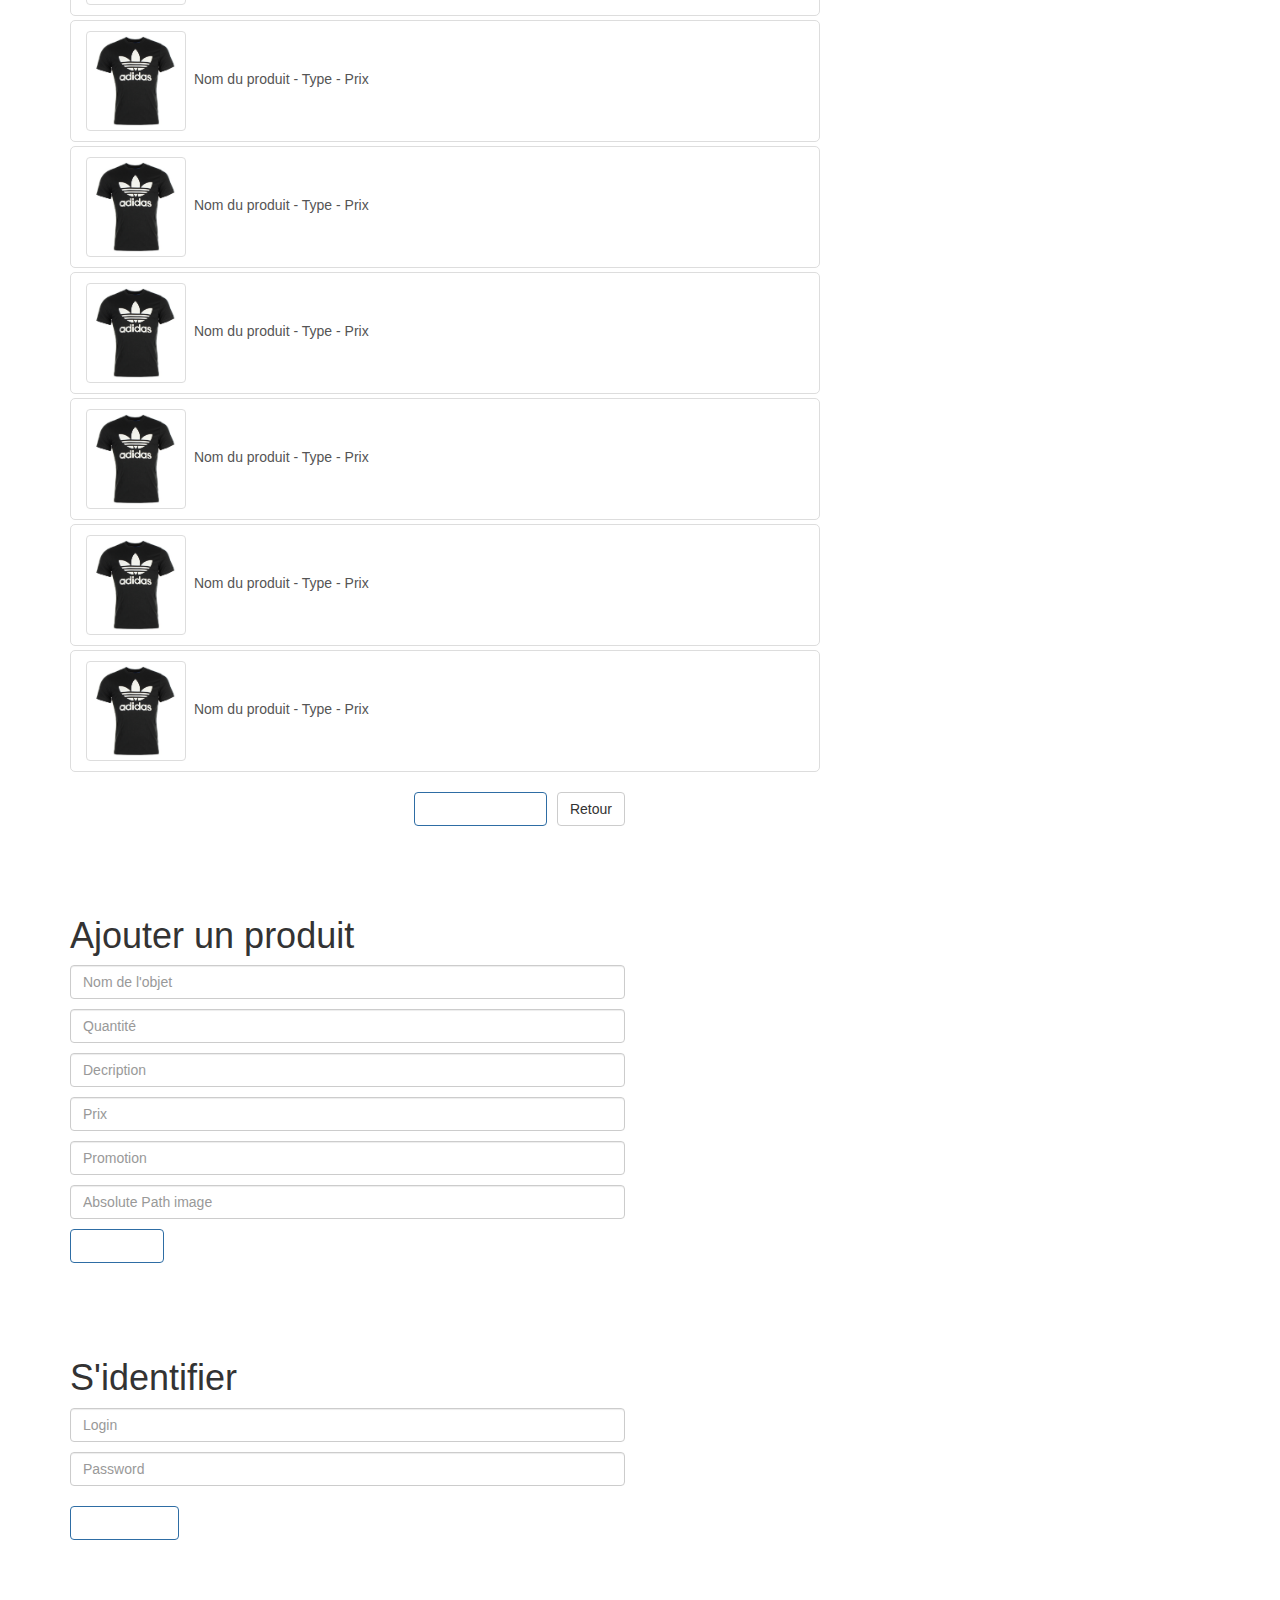
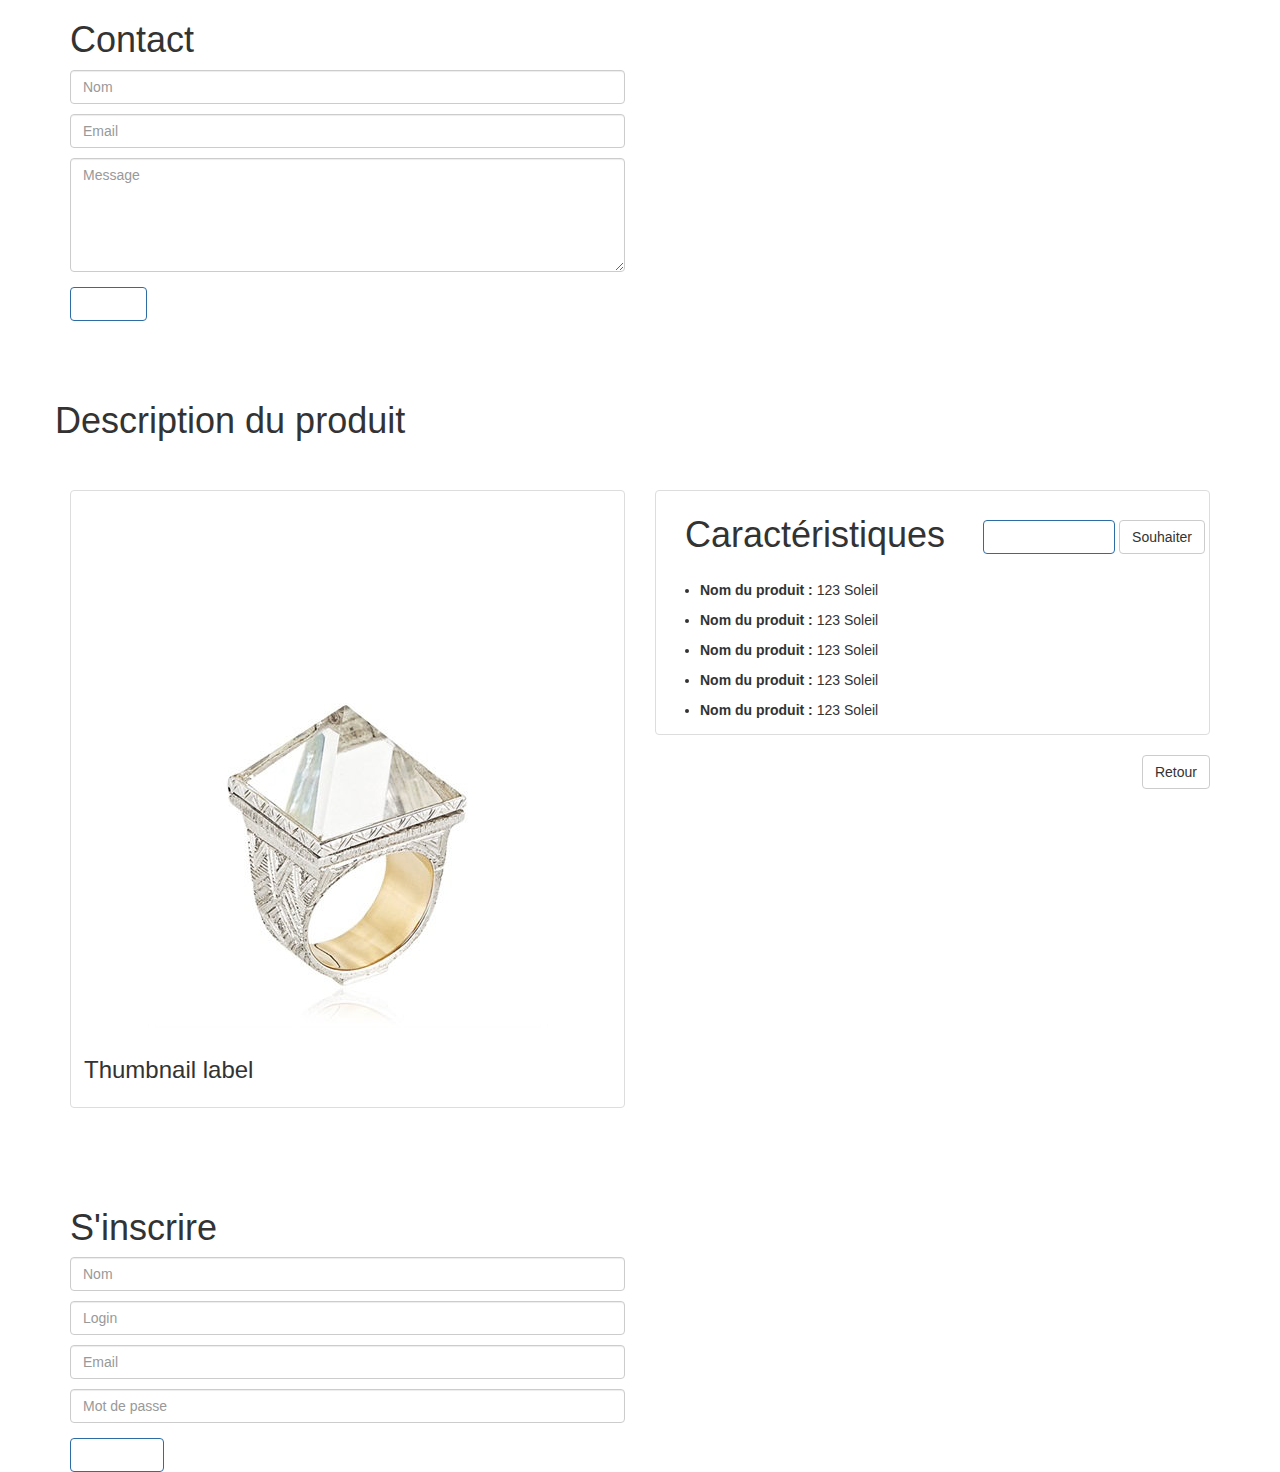
==== commit 51a039ed: "fusion" ====
--- a/server/src/main/webapp/index.html
+++ b/server/src/main/webapp/index.html
@@ -423,6 +423,12 @@
         $("#whishlistBtn").click(function () {
 			whishlistShow();
 		});
+        $("#lienUsers").click(function () {
+			userListShow();
+		});
+        $("#lienProducts").click(function () {
+			productListShow();
+		});
         $(".linkProduct").click(function(){
            description();            
         });
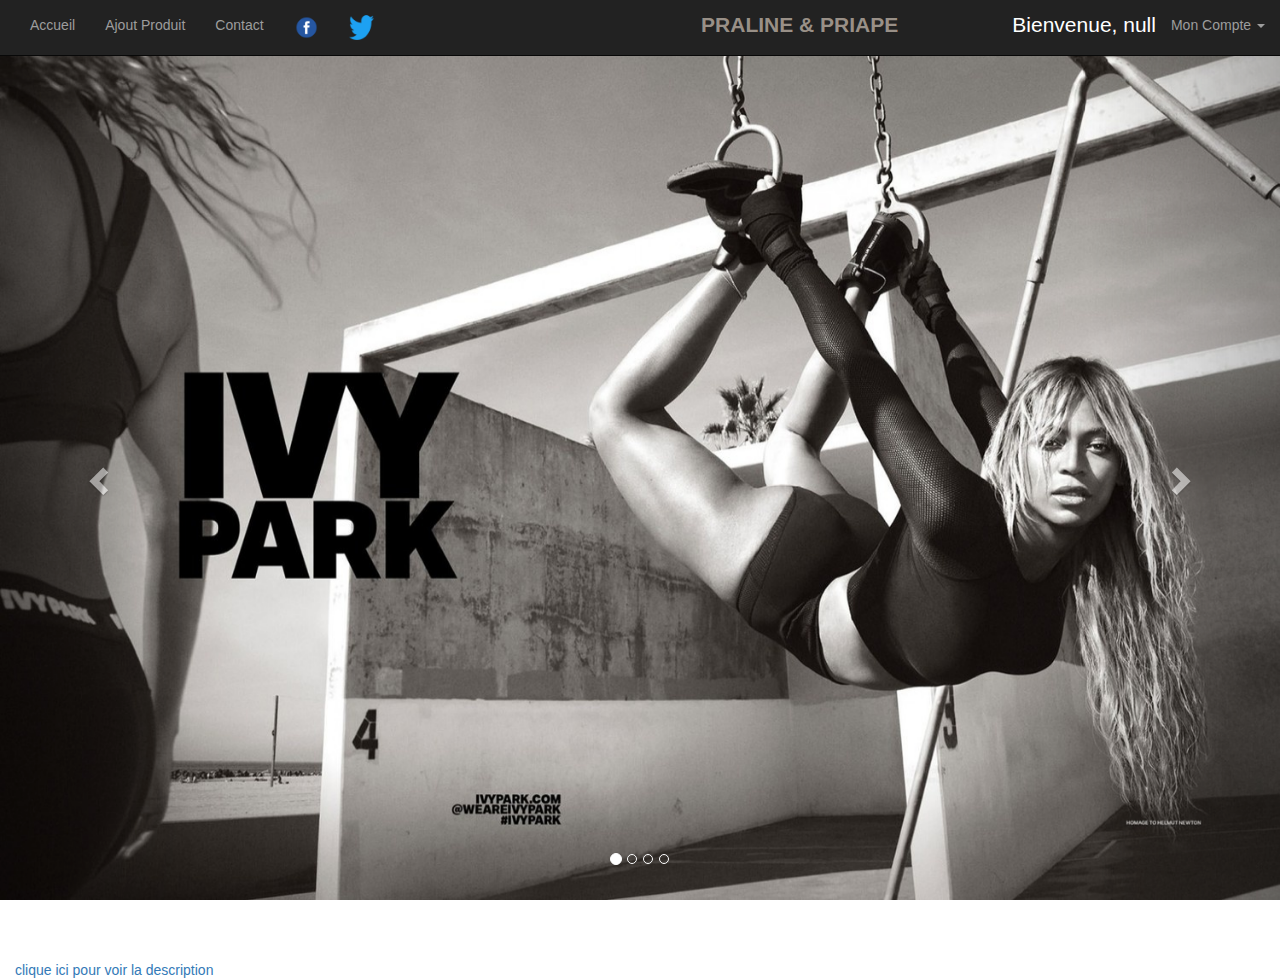
==== commit 1c26fbb3: "Version livrable" ====
--- a/server/src/main/webapp/index.html
+++ b/server/src/main/webapp/index.html
@@ -376,7 +376,7 @@
 					<input type="text" name="email" id="emaildb" placeholder="Email" class="form-control" />
 					<input type="password" name="user" id="passwddb" placeholder="Mot de passe" class="form-control" /> </div>
 				<div class="btn-group" role="group">
-					<button type="button" id="post-bdd" class="btn btn-primary">Enregistrer</button>
+					<button type="button" id="test" class="btn btn-primary">Enregistrer</button>
 				</div>
 			</div>
 		</div>
@@ -391,10 +391,14 @@
 		$("#accueilBtn").click(function () {
 			loadPage()
 		});
-		$("#post-bdd").click(function () {
+		$("#test").click(function () {
 			postUserBdd($('#userdb').val(), $('#aliasdb').val(), $('#emaildb').val(), $('#passwddb').val());
             loadPage();
 		});
+        
+        
+        
+        
 		$("#post-product-bdd").click(function () {
 			postProductBdd($('#nameproduct').val(), $('#quantity').val(), $('#description').val(), $('#baseprice').val(), $('#promotionalamount').val(), $("#imagePath").val());
             loadPage();
--- a/server/src/main/webapp/styles/styles.css
+++ b/server/src/main/webapp/styles/styles.css
@@ -13,14 +13,14 @@
     font-size: 150% !important;
     margin-top: 10px !important;
 }
-.navbar{
+/*.navbar{
     background-color: white !important;
      border-bottom: 2px solid #999087 !important; 
 }
 
 .navbar a:hover{
     color: black !important;
-}
+}*/
 #connection {
     margin-top: 10px !important;
 }
@@ -95,11 +95,11 @@
     height: 35px !important;
     background-color: white !important;
 }  
-
+/*
 .btn{
     background-color: white;
 }
 
 .btn:hover{
     background-color: rgba(153, 144, 135, 0.4);
-}+}*/